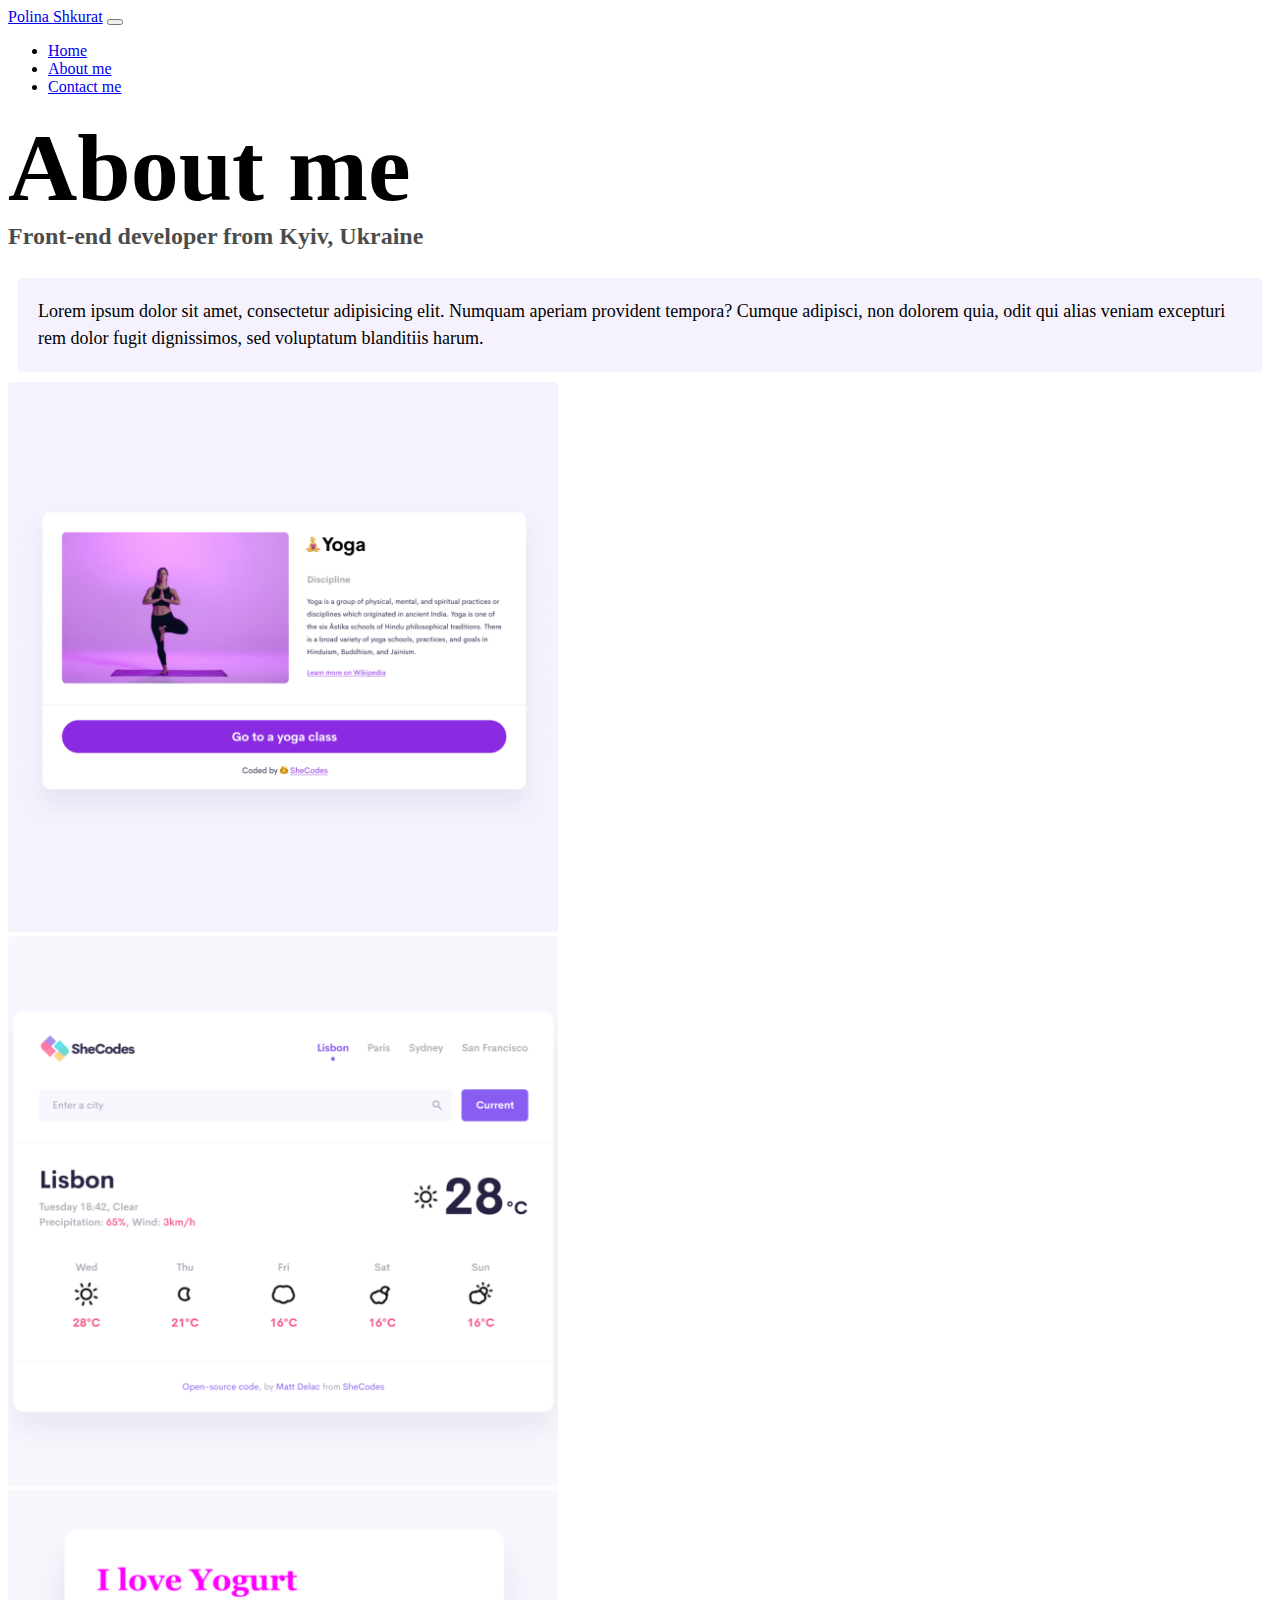
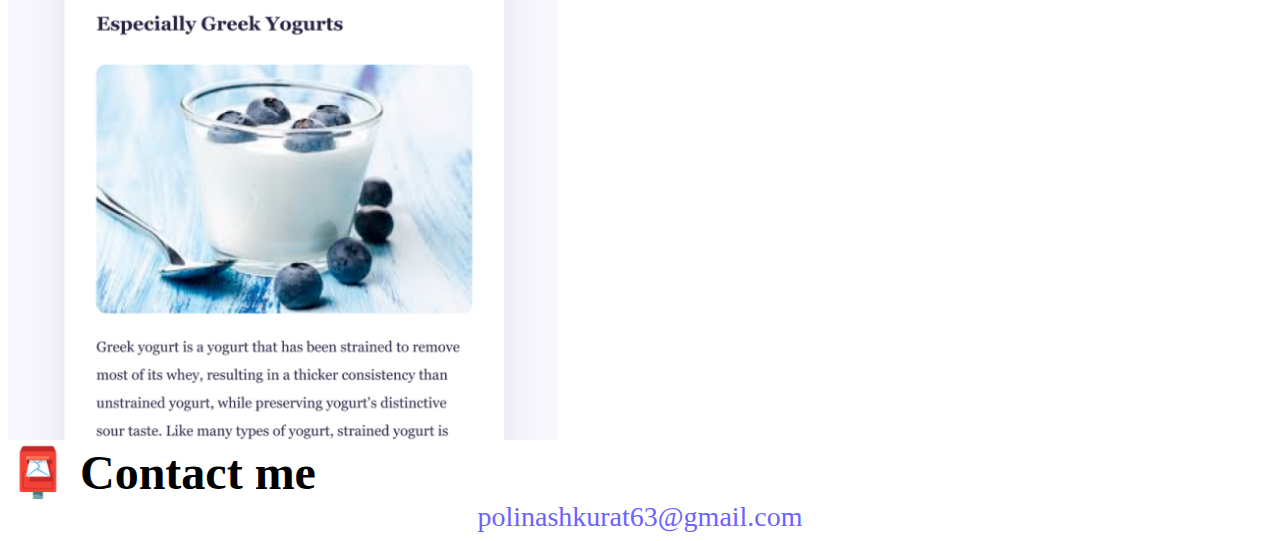
==== about.html @ 54b057a8 "Moved the code from sandbox to VS" ====
<!DOCTYPE html>
<html lang="en">
  <head>
    <meta
      name="description"
      content="This is a website about Polina Shkurat. It contains portfolio and contact information and everything you need to know about the front-end developer Polina Shkurat."
    />
    <meta charset="UTF-8" />
    <meta http-equiv="X-UA-Compatible" content="IE=edge" />
    <meta name="viewport" content="width=device-width, initial-scale=1.0" />
    <link
      href="https://cdn.jsdelivr.net/npm/bootstrap@5.3.0-alpha3/dist/css/bootstrap.min.css"
      rel="stylesheet"
      integrity="sha384-KK94CHFLLe+nY2dmCWGMq91rCGa5gtU4mk92HdvYe+M/SXH301p5ILy+dN9+nJOZ"
      crossorigin="anonymous"
    />
    <script
      src="https://cdn.jsdelivr.net/npm/bootstrap@5.3.0-alpha3/dist/js/bootstrap.bundle.min.js"
      integrity="sha384-ENjdO4Dr2bkBIFxQpeoTz1HIcje39Wm4jDKdf19U8gI4ddQ3GYNS7NTKfAdVQSZe"
      crossorigin="anonymous"
    ></script>
    <link rel="stylesheet" href="style.css" />
    <title>About Polina</title>
  </head>
  <body>
    <nav class="navbar navbar-expand-lg bg-light fixed-top">
      <div class="container-fluid">
        <a class="navbar-brand" href="index.html">Polina Shkurat</a>
        <button
          class="navbar-toggler"
          type="button"
          data-bs-toggle="collapse"
          data-bs-target="#navbarNav"
          aria-controls="navbarNav"
          aria-expanded="false"
          aria-label="Toggle navigation"
        >
          <span class="navbar-toggler-icon"></span>
        </button>
        <div class="collapse navbar-collapse" id="navbarNav">
          <ul class="navbar-nav">
            <li class="nav-item">
              <a class="nav-link" aria-current="page" href="index.html">Home</a>
            </li>
            <li class="nav-item">
              <a class="nav-link active" href="about.html">About me</a>
            </li>
            <li class="nav-item">
              <a class="nav-link" href="about.html#contact">Contact me</a>
            </li>
          </ul>
        </div>
      </div>
    </nav>

    <h1 class="text-center mt-5">About me</h1>
    <h3 class="text-center">Front-end developer from Kyiv, Ukraine</h3>
    <br />
    <p class="text-center">
      Lorem ipsum dolor sit amet, consectetur adipisicing elit. Numquam aperiam
      provident tempora? Cumque adipisci, non dolorem quia, odit qui alias
      veniam excepturi rem dolor fugit dignissimos, sed voluptatum blanditiis
      harum.
    </p>
    <div class="container">
      <div class="row">
        <div class="col-sm-4">
          <img
            src="images/yoga.png"
            alt="Yoga image"
            class="img-fluid p-2 shadow rounded"
          />
        </div>
        <div class="col-sm-4">
          <img
            src="images/weather.png"
            alt="Weather forecast image"
            class="img-fluid p-2 shadow rounded"
          />
        </div>
        <div class="col-sm-4">
          <img
            src="images/yogurt.png"
            alt="Greek Yogurt"
            class="img-fluid p-2 shadow rounded"
          />
        </div>
      </div>
    </div>
    <div id="contact" class="mt-5">
      <h2 class="text-center">📮 Contact me</h2>
      <a
        href="mailto:polinashkurat63@gmail.com"
        title="contact via email"
        class="email-link mb-3"
      >
        polinashkurat63@gmail.com
      </a>
    </div>
  </body>
</html>
---- style.css ----
:root {
  --primary-color: #6c63ff;
  --secondary-color: #f5f2fe;
  --box-shadow: 0 5px 10px rgba(0, 0, 0, 0.3);
}

h1,
h2,
h3 {
  margin: 0;
}

h1 {
  font-size: 96px;
}

h2 {
  font-size: 48px;
}

h3 {
  font-size: 24px;
  opacity: 0.7;
}

p {
  background: var(--secondary-color);
  padding: 20px;
  border-radius: 4px;
  font-size: 18px;
  line-height: 1.5;
}

.navigation-links {
  display: flex;
  margin-top: 40px;
  justify-content: center;
}

.navigation-links a {
  margin: 20px;
}

.primary-link {
  background: var(--primary-color);
  box-shadow: var(--box-shadow);
  color: white;
  border-radius: 4px;
  padding: 20px 15px;
  text-decoration: none;
  text-transform: capitalize;
}

.secondary-link {
  color: var(--primary-color);
  border: 1px solid var(--primary-color);
  box-shadow: var(--box-shadow);
  border-radius: 4px;
  padding: 20px 15px;
  text-decoration: none;
  text-transform: capitalize;
}

.homepage-link {
  color: var(--primary-color);
  text-align: center;
  display: block;
}

p {
  display: flex;
  margin: 30px 0;
}

p {
  margin: 10px;
}

.email-link {
  display: flex;
  justify-content: center;
  color: var(--primary-color);
  font-size: 28px;
  text-decoration: none;
}

.email-link:hover {
  text-decoration: underline;
}

.container {
  max-width: 550px;
}
.rounded {
  border-radius: 0.25rem;
}
.img-fluid {
  max-width: 100%;
  height: auto;
}
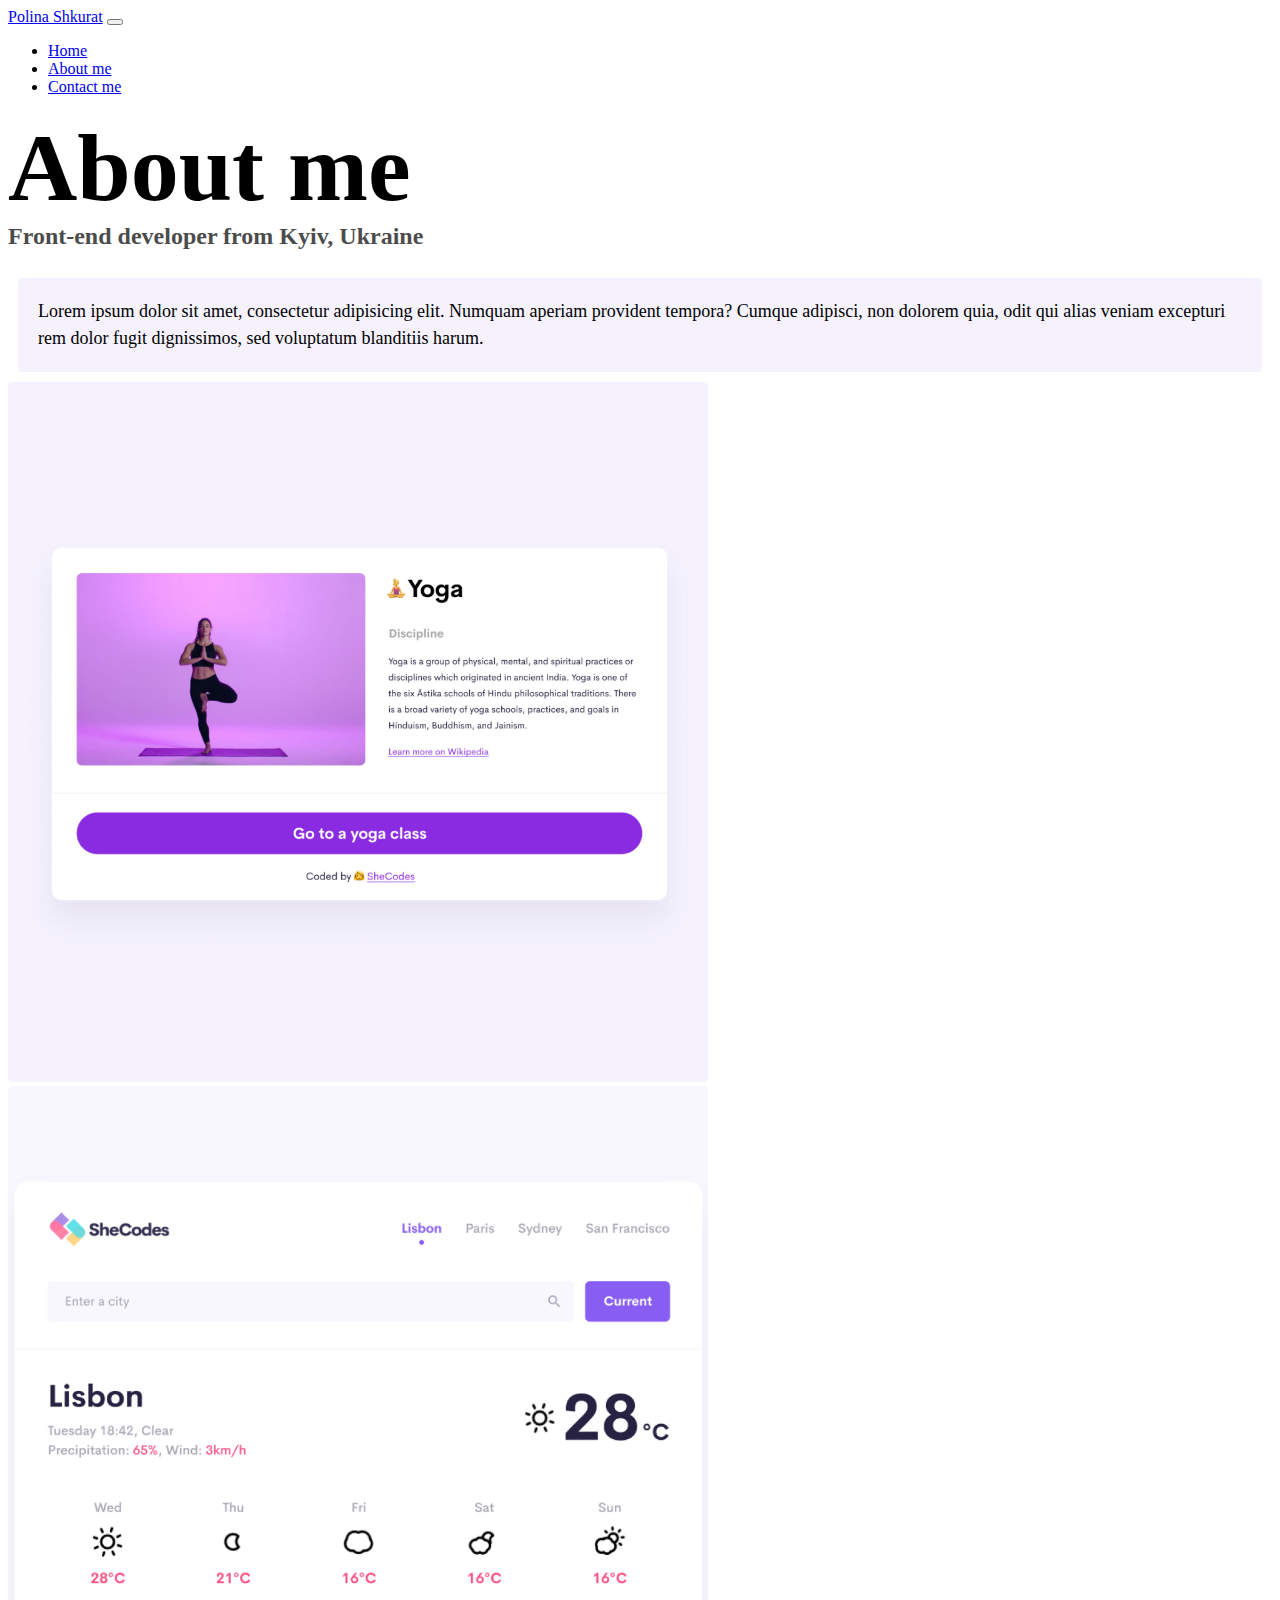
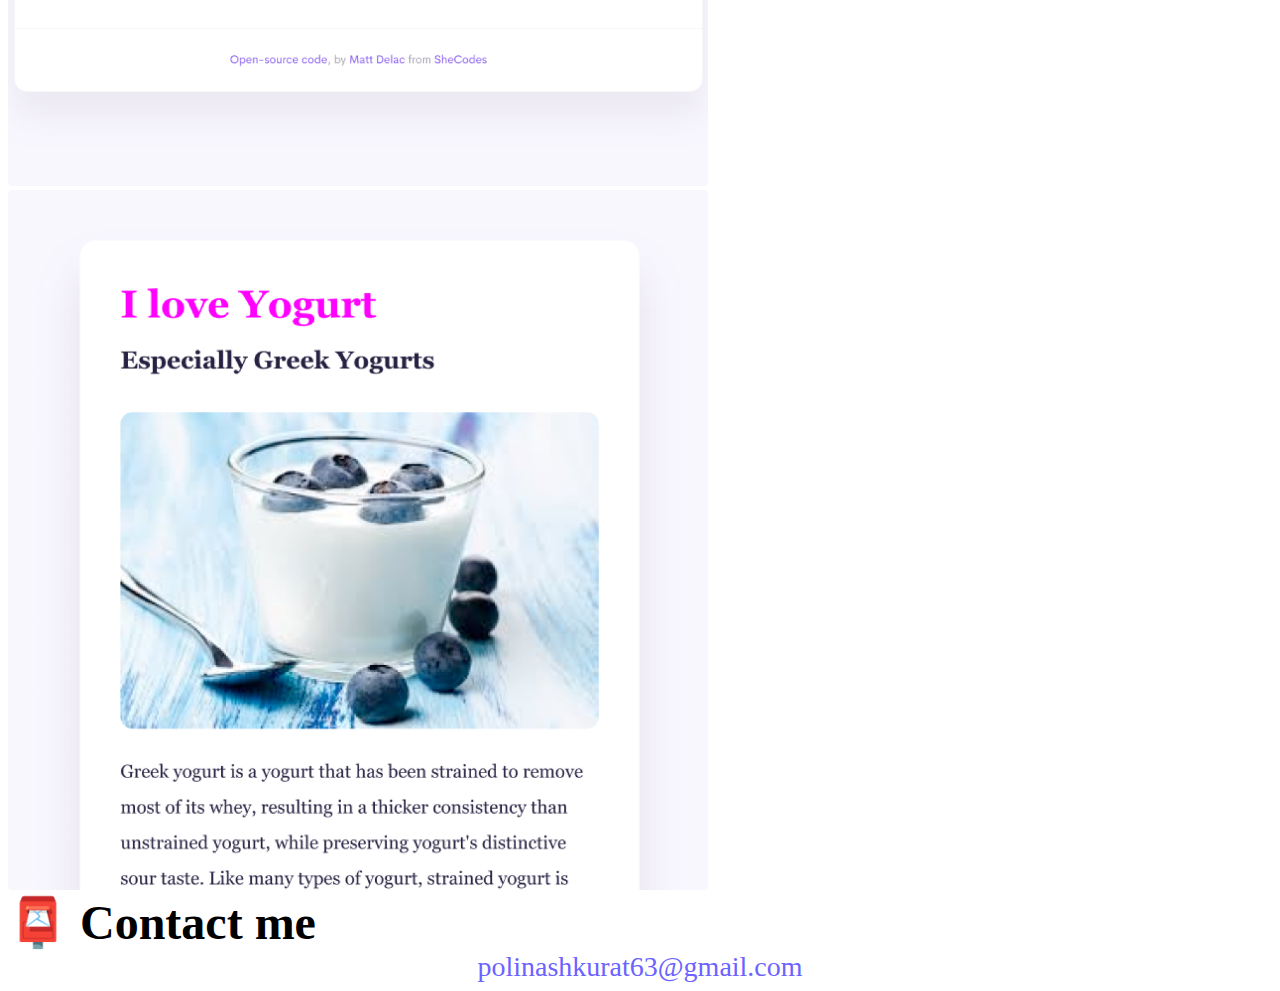
==== commit d3251097: "SEO-friendly updates" ====
--- a/about.html
+++ b/about.html
@@ -40,13 +40,26 @@
         <div class="collapse navbar-collapse" id="navbarNav">
           <ul class="navbar-nav">
             <li class="nav-item">
-              <a class="nav-link" aria-current="page" href="index.html">Home</a>
+              <a
+                class="nav-link"
+                aria-current="page"
+                title="main page"
+                href="index.html"
+                >Home</a
+              >
             </li>
             <li class="nav-item">
-              <a class="nav-link active" href="about.html">About me</a>
+              <a class="nav-link active" title="about Polina" href="about.html"
+                >About me</a
+              >
             </li>
             <li class="nav-item">
-              <a class="nav-link" href="about.html#contact">Contact me</a>
+              <a
+                class="nav-link"
+                title="contact information"
+                href="about.html#contact"
+                >Contact me</a
+              >
             </li>
           </ul>
         </div>
--- a/style.css
+++ b/style.css
@@ -89,7 +89,7 @@
 }
 
 .container {
-  max-width: 550px;
+  max-width: 700px;
 }
 .rounded {
   border-radius: 0.25rem;
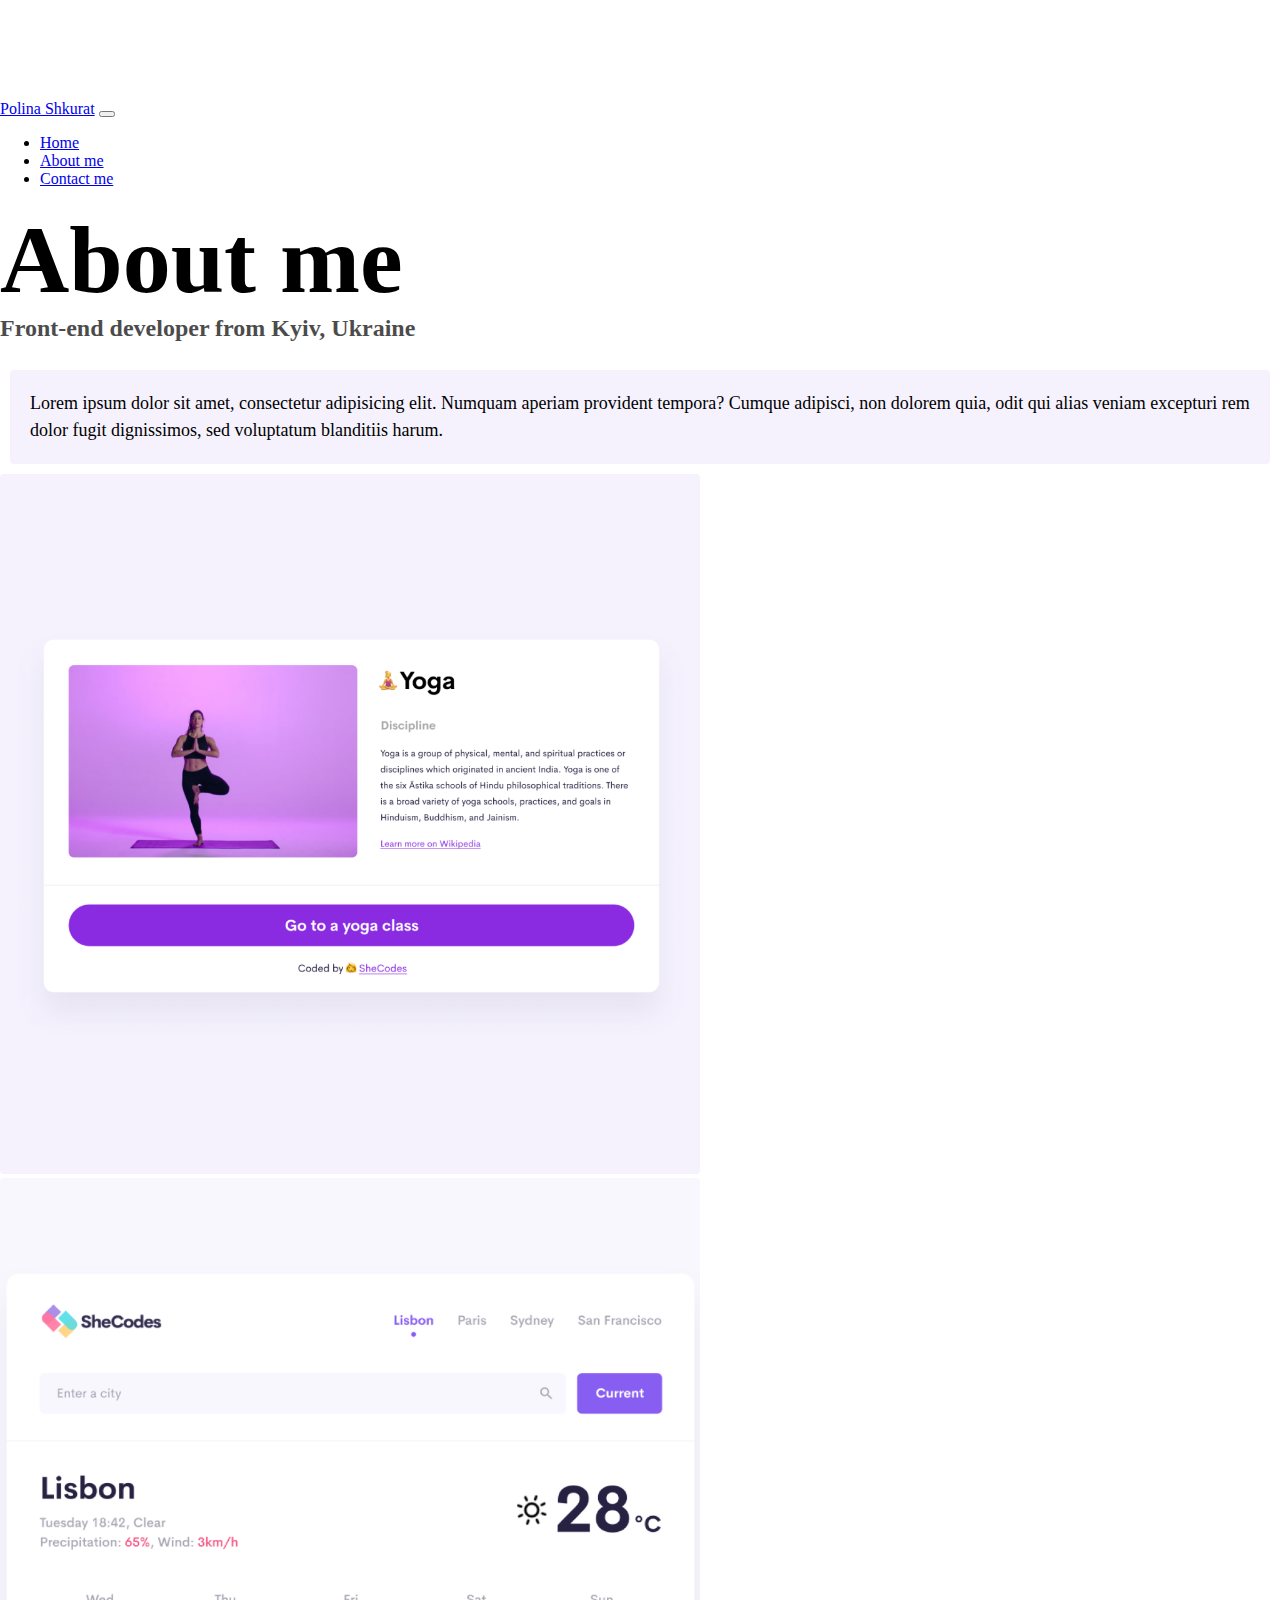
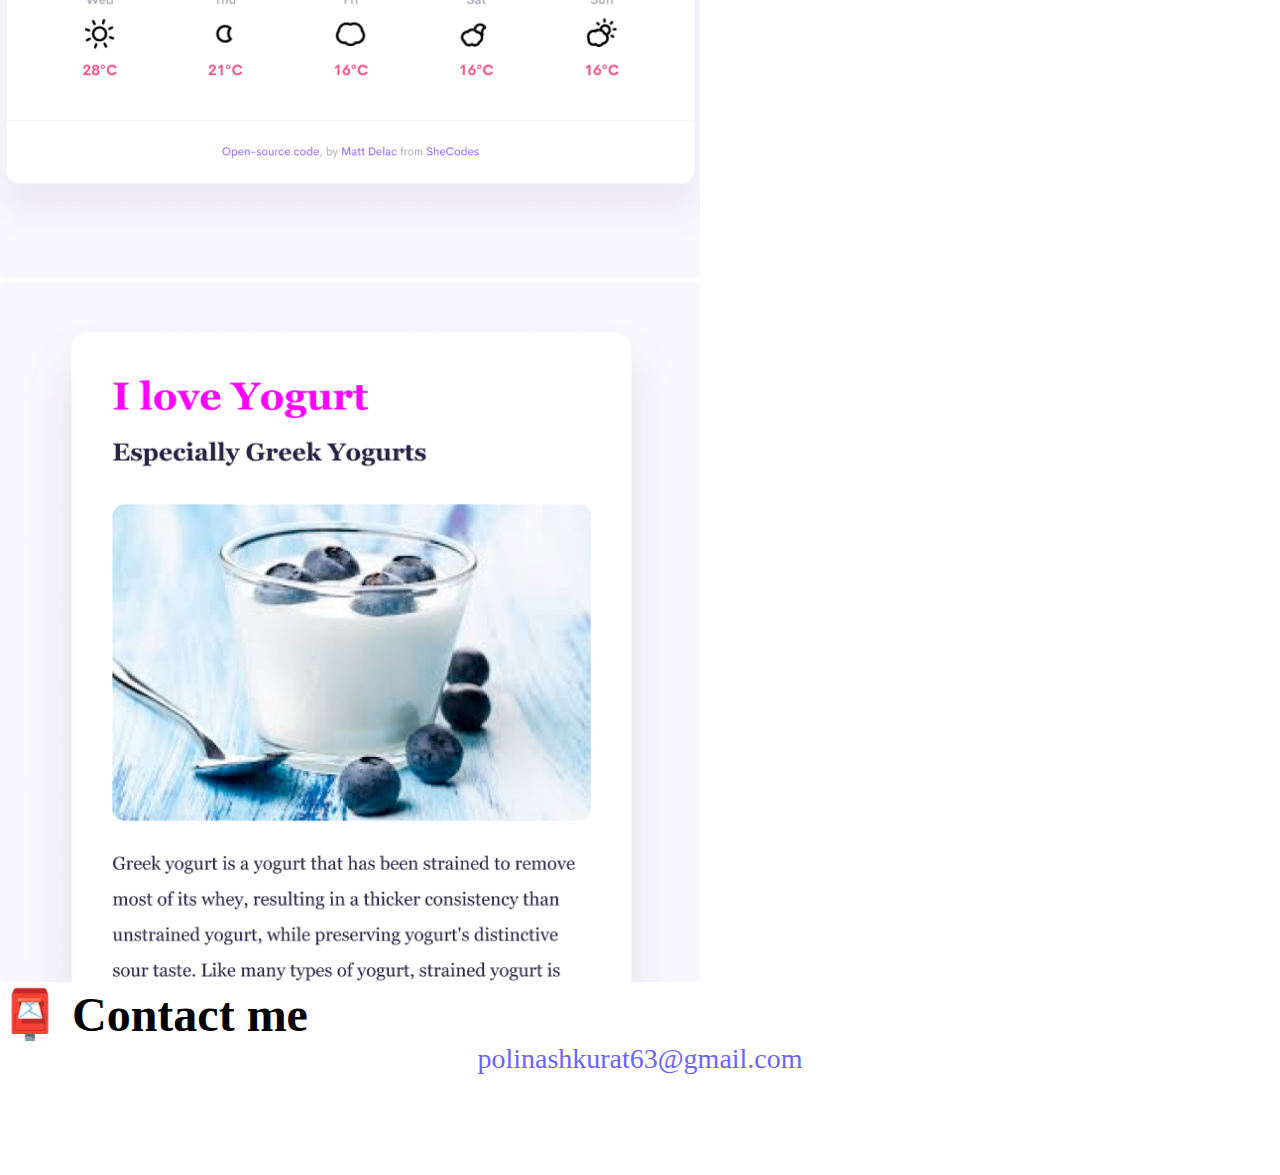
==== commit 7e12cb26: "updated css" ====
--- a/about.html
+++ b/about.html
@@ -81,21 +81,21 @@
           <img
             src="images/yoga.png"
             alt="Yoga image"
-            class="img-fluid p-2 shadow rounded"
+            class="img-fluid p-2 mb-4 shadow rounded"
           />
         </div>
         <div class="col-sm-4">
           <img
             src="images/weather.png"
             alt="Weather forecast image"
-            class="img-fluid p-2 shadow rounded"
+            class="img-fluid p-2 mb-4 shadow rounded"
           />
         </div>
         <div class="col-sm-4">
           <img
             src="images/yogurt.png"
             alt="Greek Yogurt"
-            class="img-fluid p-2 shadow rounded"
+            class="img-fluid p-2 mb-4 shadow rounded"
           />
         </div>
       </div>
--- a/style.css
+++ b/style.css
@@ -98,3 +98,28 @@
   max-width: 100%;
   height: auto;
 }
+
+@media (max-width: 576px) {
+  h1 {
+    font-size: 48px;
+    line-height: 1.5;
+  }
+
+  h2 {
+    font-size: 32px;
+    text-align: center;
+  }
+
+  p {
+    text-align: center;
+  }
+
+  .project-link {
+    display: block;
+    text-align: center;
+    margin: 0 20px;
+  }
+}
+body {
+  margin: 100px 0;
+}
